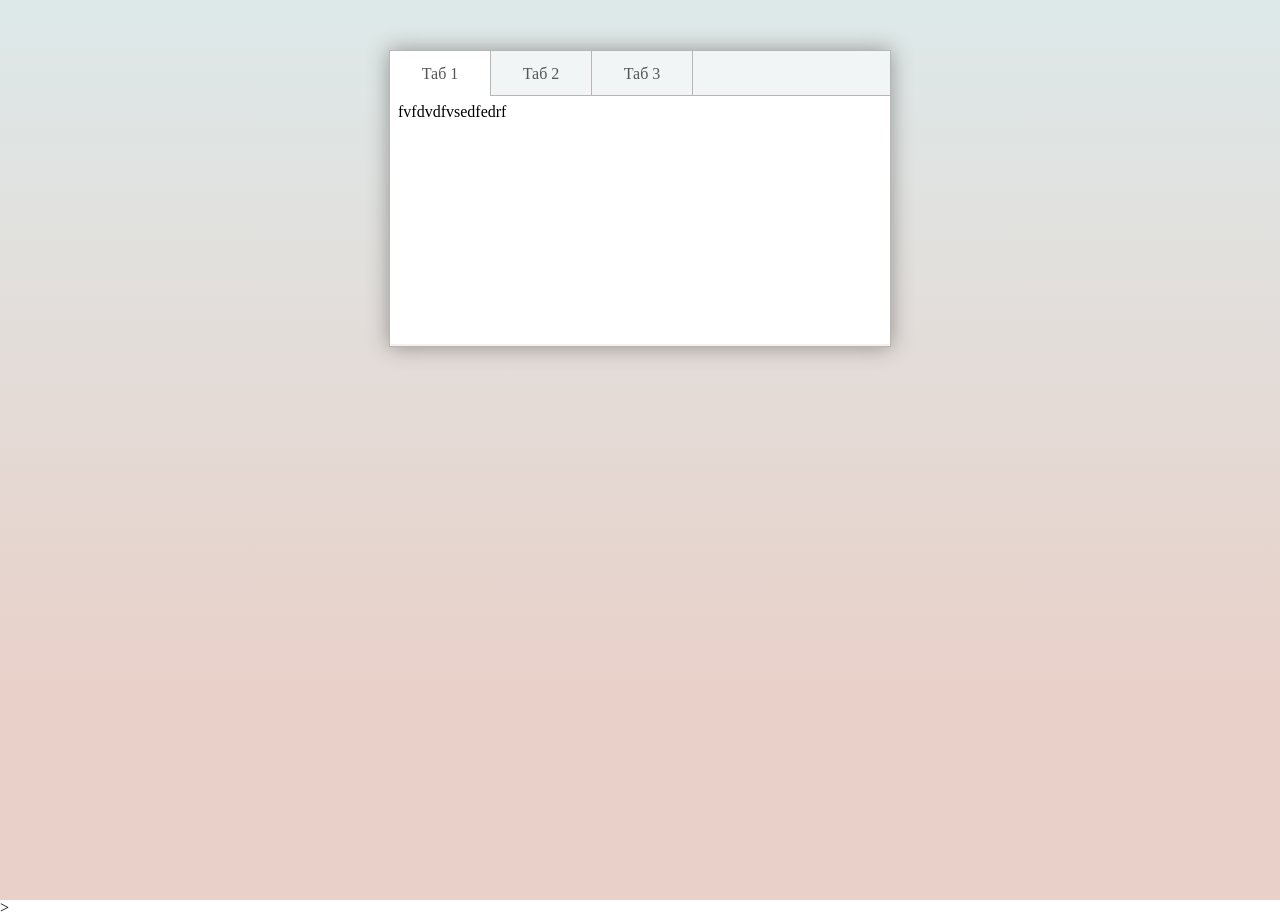
==== index.html @ b74b4cec "First push" ====
<!DOCTYPE html>
<html lang="ru">
<head>
	<meta charset="UTF-8">
	<title>Document</title>
	<link rel="stylesheet" type="text/css" href="style.css" >
	<script src="https://ajax.googleapis.com/ajax/libs/jquery/3.1.1/jquery.min.js"></script>
</head>
<body>
	<div class="wrapper">
		<div class="tabs">
			<input id="tab_1" type="radio" name="tab" checked="checked" />
			<input id="tab_2" type="radio" name="tab" />
			<input id="tab_3" type="radio" name="tab" />
			
			<label for="tab_1" id="tab_l1">Таб 1</label>
			<label for="tab_2" id="tab_l2">Таб 2</label>
			<label for="tab_3" id="tab_l3">Таб 3</label>
			<div style="clear:both"></div>
			
			<div class="text_tabs">
				<div id="tab1" class="tab">
					<span class="title"></span>
					<div class="content">
						fvfdvdfvsedfedrf
					</div>
				</div>
				<div id="tab2" class="tab">
					<span class="title"></span>
					<div class="content">
						оаимдыувлраыдуваоыдувалт
					</div>
				</div>
				<div id="tab3" class="tab">
					<span class="title"></span>
					<div class="content">
						ыорпмоьрсJhvkmnHvkh
					</div>
				</div>
			</div>
		</div>
	</div>
	<script type="text/javascript">
		$.get({
			url:'tab1.html',
			success: function(data) {
				var h1 = data.find('h1').text;
				console.log(data);
				$('#tab1 .title').html(h1);
			}
		});
	</script>>
</body>
</html>
---- style.css ----
@import url("reset.css");

.wrapper{
	background: rgb(231,169,148);
    background: linear-gradient(0deg, rgb(233, 208, 200) 21%, rgb(221, 233, 233) 100%);
    min-height: 100vh;
    width: 100%;
}
.tabs {
	position: relative;
	margin: auto;
	width: 500px;
	border: 1px solid #b9b5b5;
    /*border-radius: 10px;*/
    background: #ffffff9c;
    box-shadow: 0px 0px 20px #403d3d7a;
    top: 50px;
}
.tabs label {
	color: #555;
	cursor: pointer;
	display: block;
	float: left;
	width: 100px;
	height: 45px;
	line-height: 45px;
	position: relative;
	/*top: -1px;*/
	text-align: center;
	border: 1px;
    border-style: solid;
    border-color: #b9b5b5;
    border-left: 0;
    border-top: 0;
}

.tabs input {
	position: absolute;
	left: -9999px;
}

#tab_1:checked  ~ #tab_l1,
#tab_2:checked  ~ #tab_l2,
#tab_3:checked  ~ #tab_l3 {
	background: rgb(255, 255, 255, 1);
	top: 0;
	z-index: 3;
	/*border: 1px solid rgb(255, 255, 255, 0.61);*/
	border-bottom: 0px;
	/*border-radius: 10px 10px 0 0;*/
}
.text_tabs {
	background: rgb(255, 255, 255, 1);
	position: relative;
	z-index: 2;
	height: 232px;
	/*border-radius: 0 0 10px 10px;*/
	padding: 8px;
	border-top: 1px solid #b9b5b5;
	top: -2px;
}
.text_tabs > div {
	position: absolute;
	left: -9999px;
	top: 0;
	opacity: 0;
	-moz-transition: opacity .5s ease-in-out;
	-webkit-transition: opacity .5s ease-in-out;
	transition: opacity .5s ease-in-out;
}
#tab_1:checked ~ .text_tabs #tab1,
#tab_2:checked ~ .text_tabs #tab2,
#tab_3:checked ~ .text_tabs #tab3 {
	position: static;
	left: 0;
	opacity: 1;
}
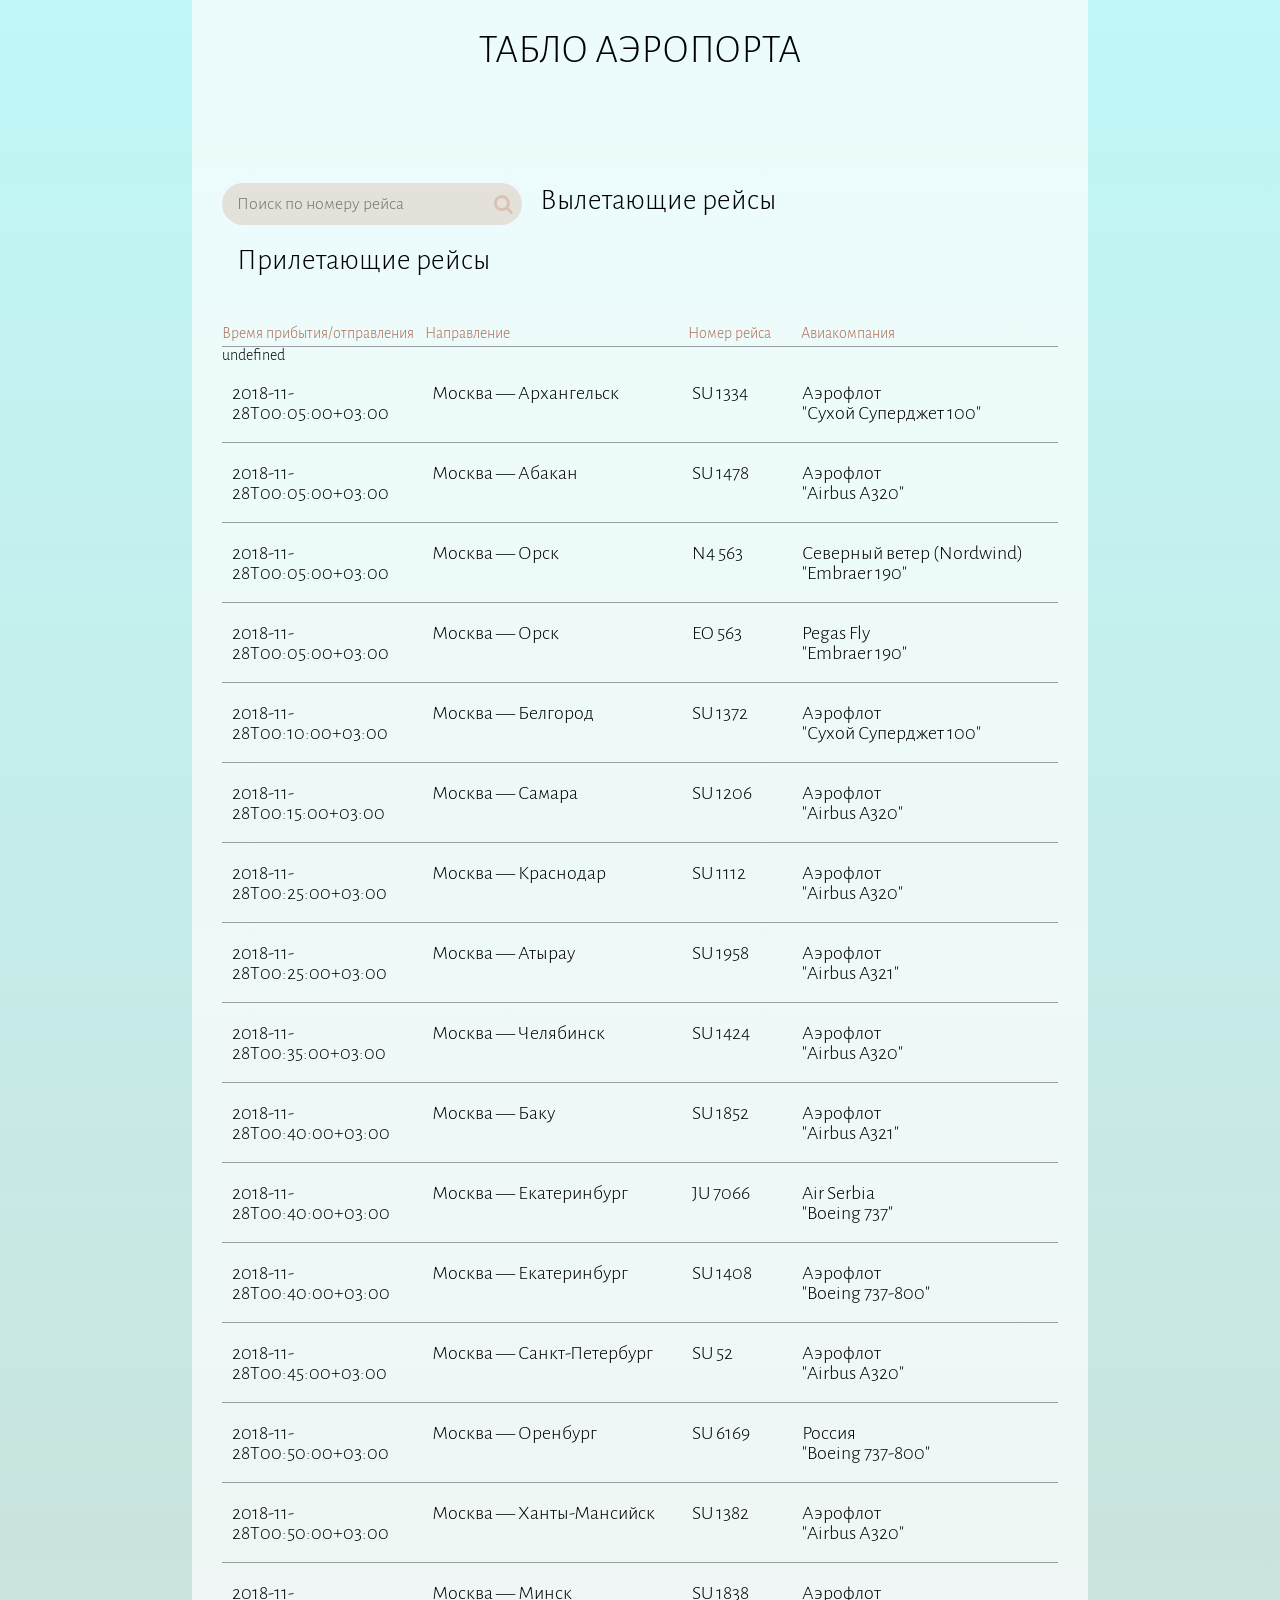
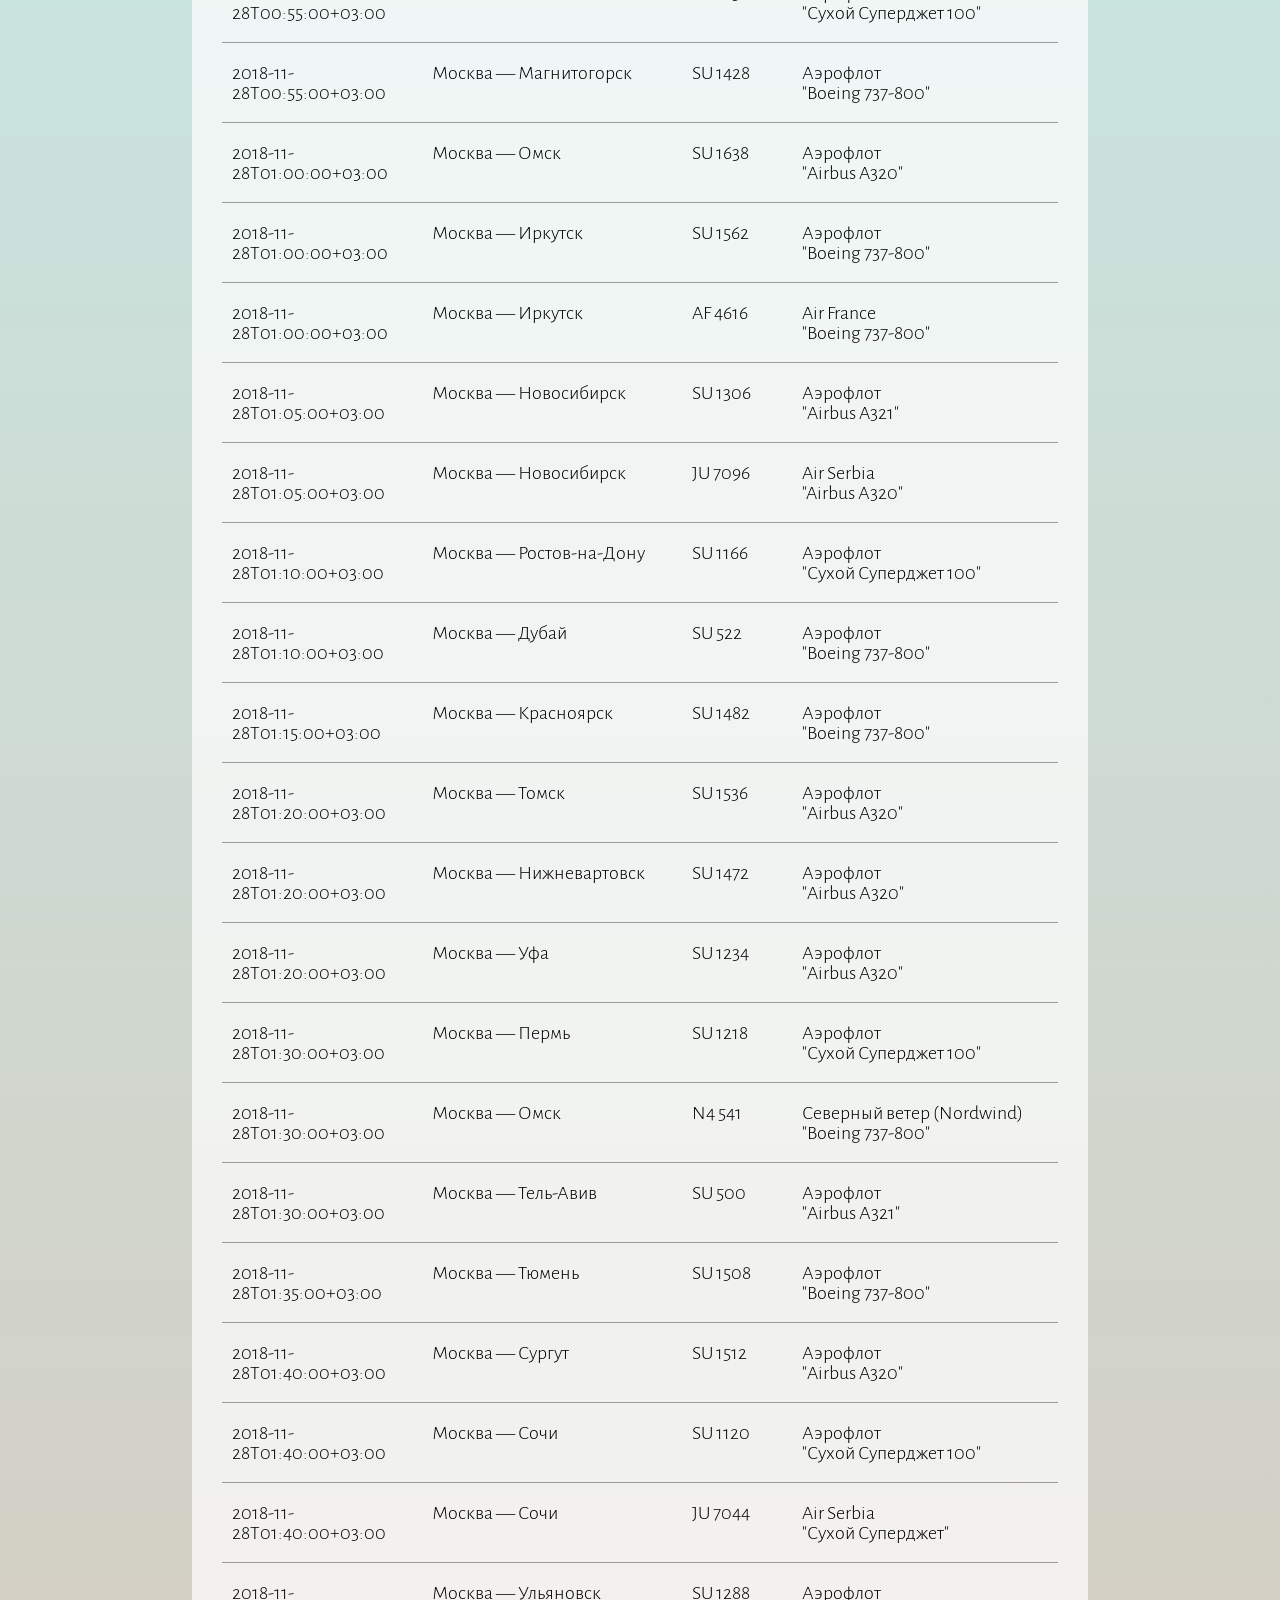
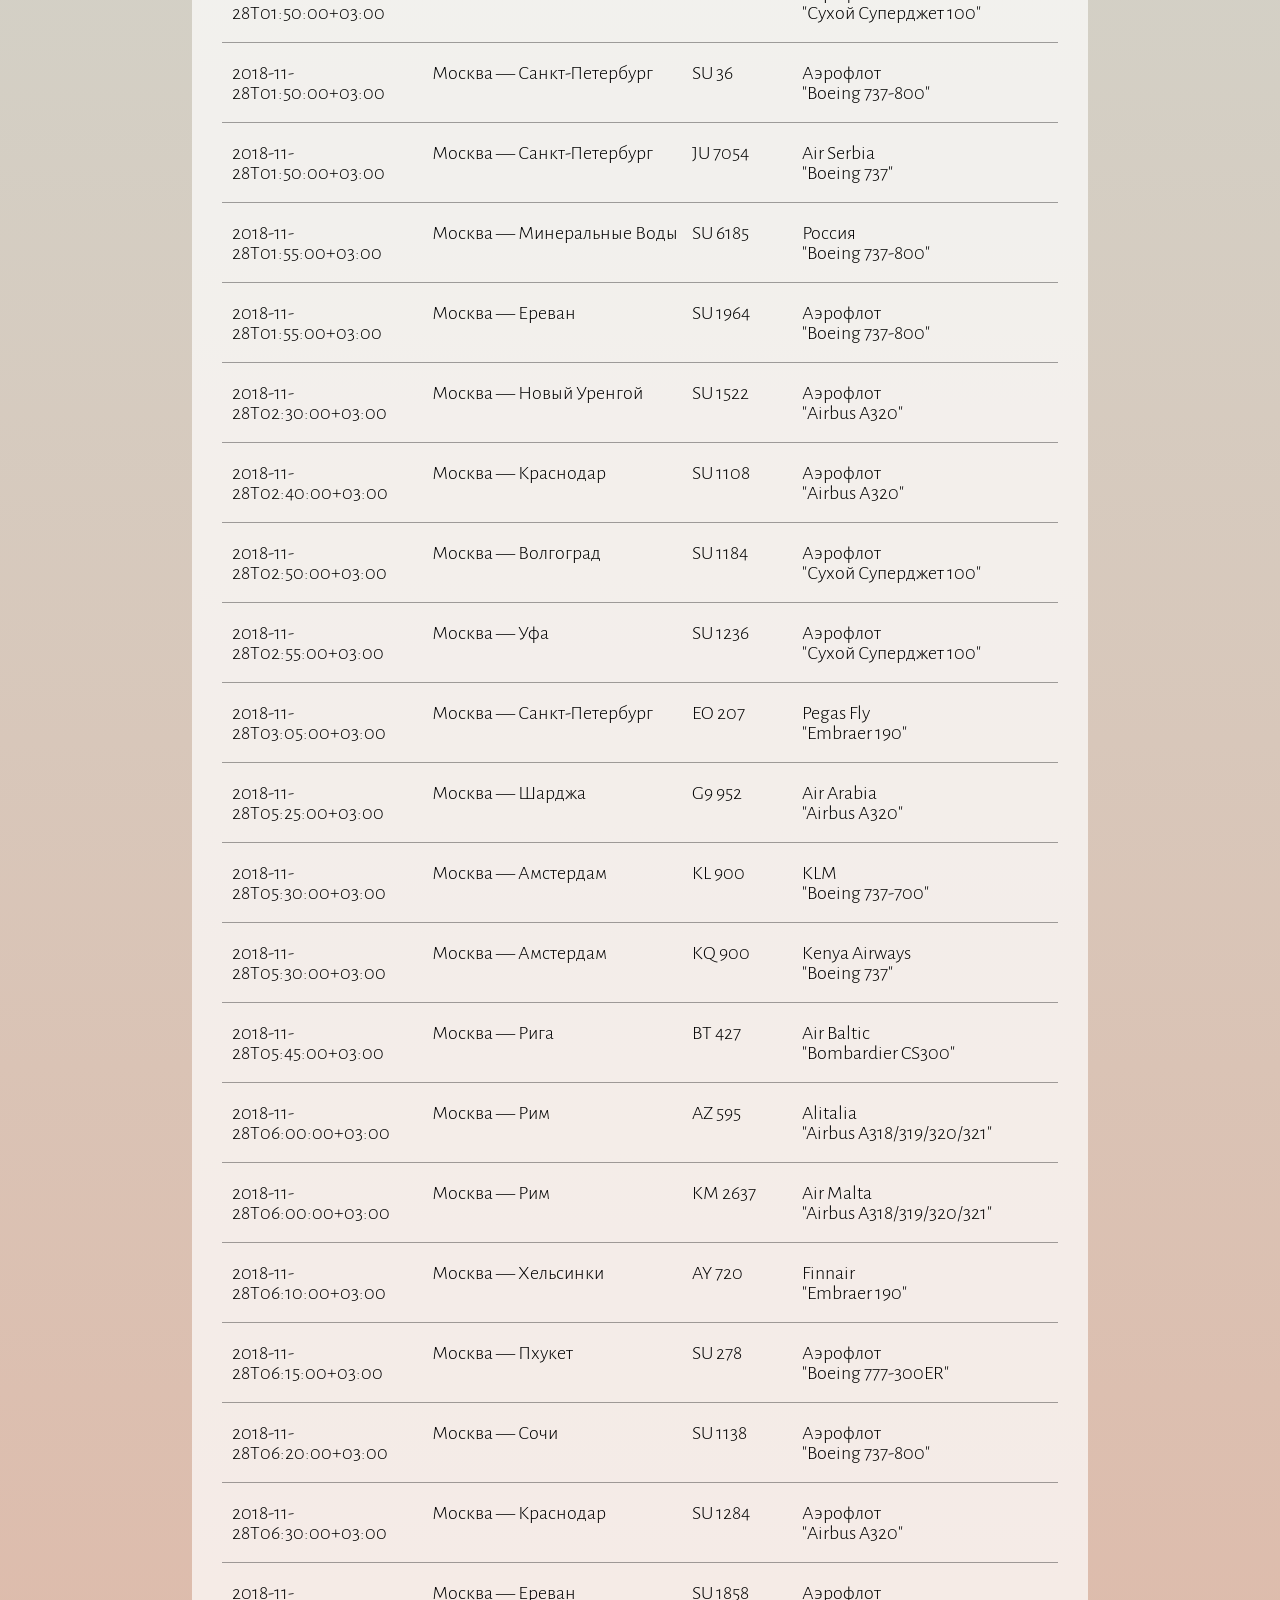
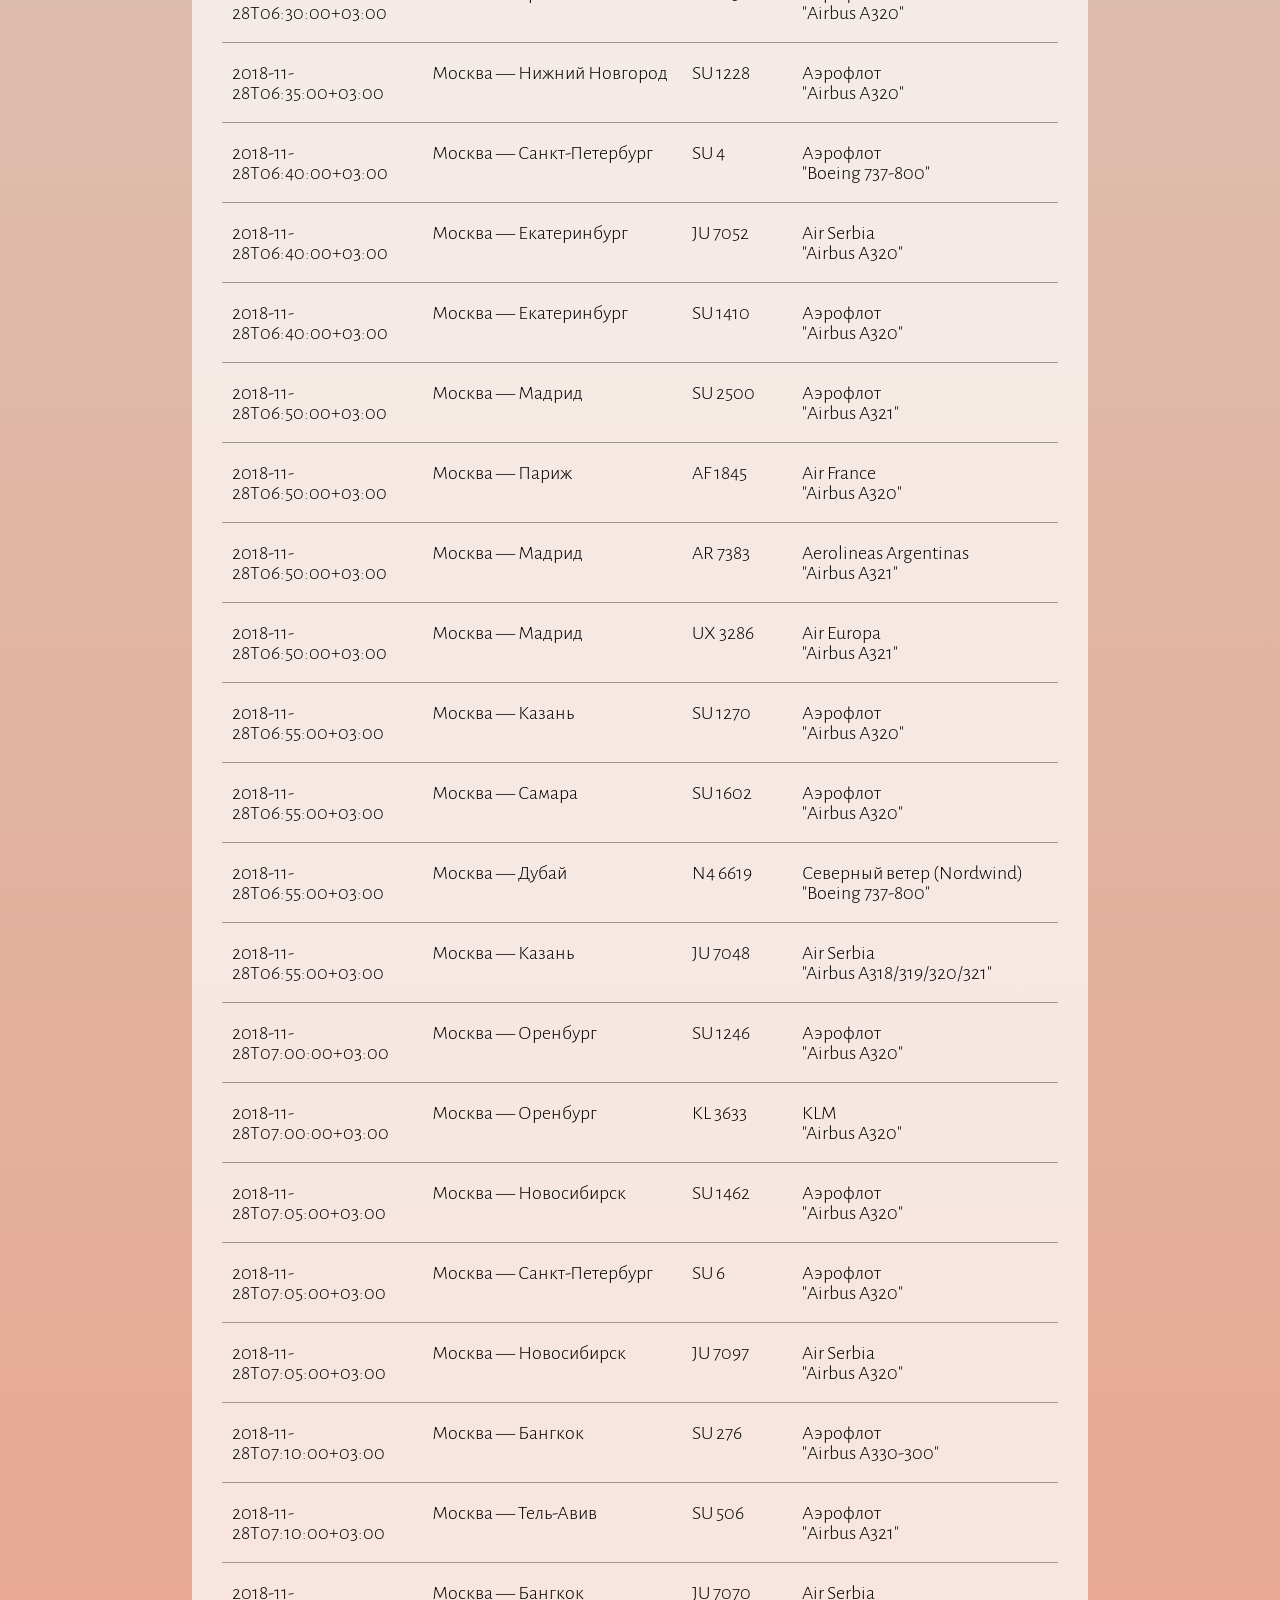
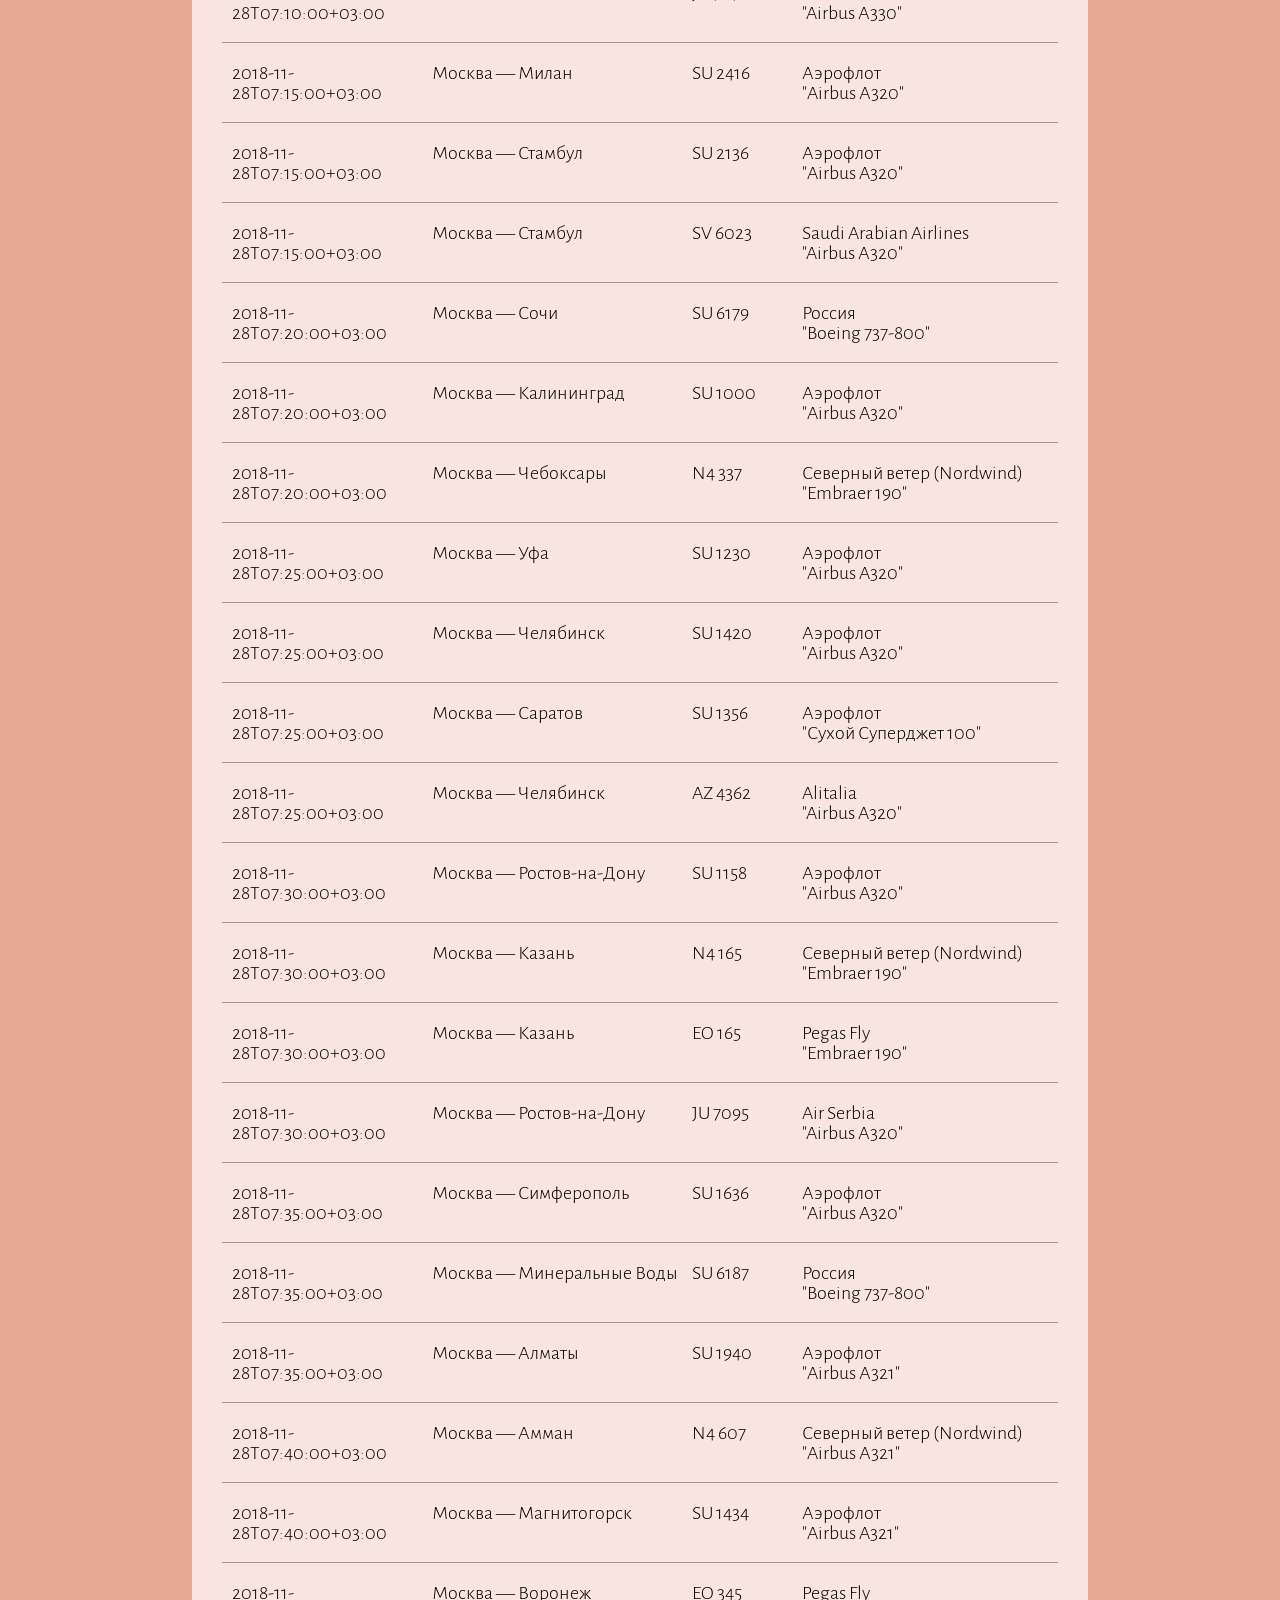
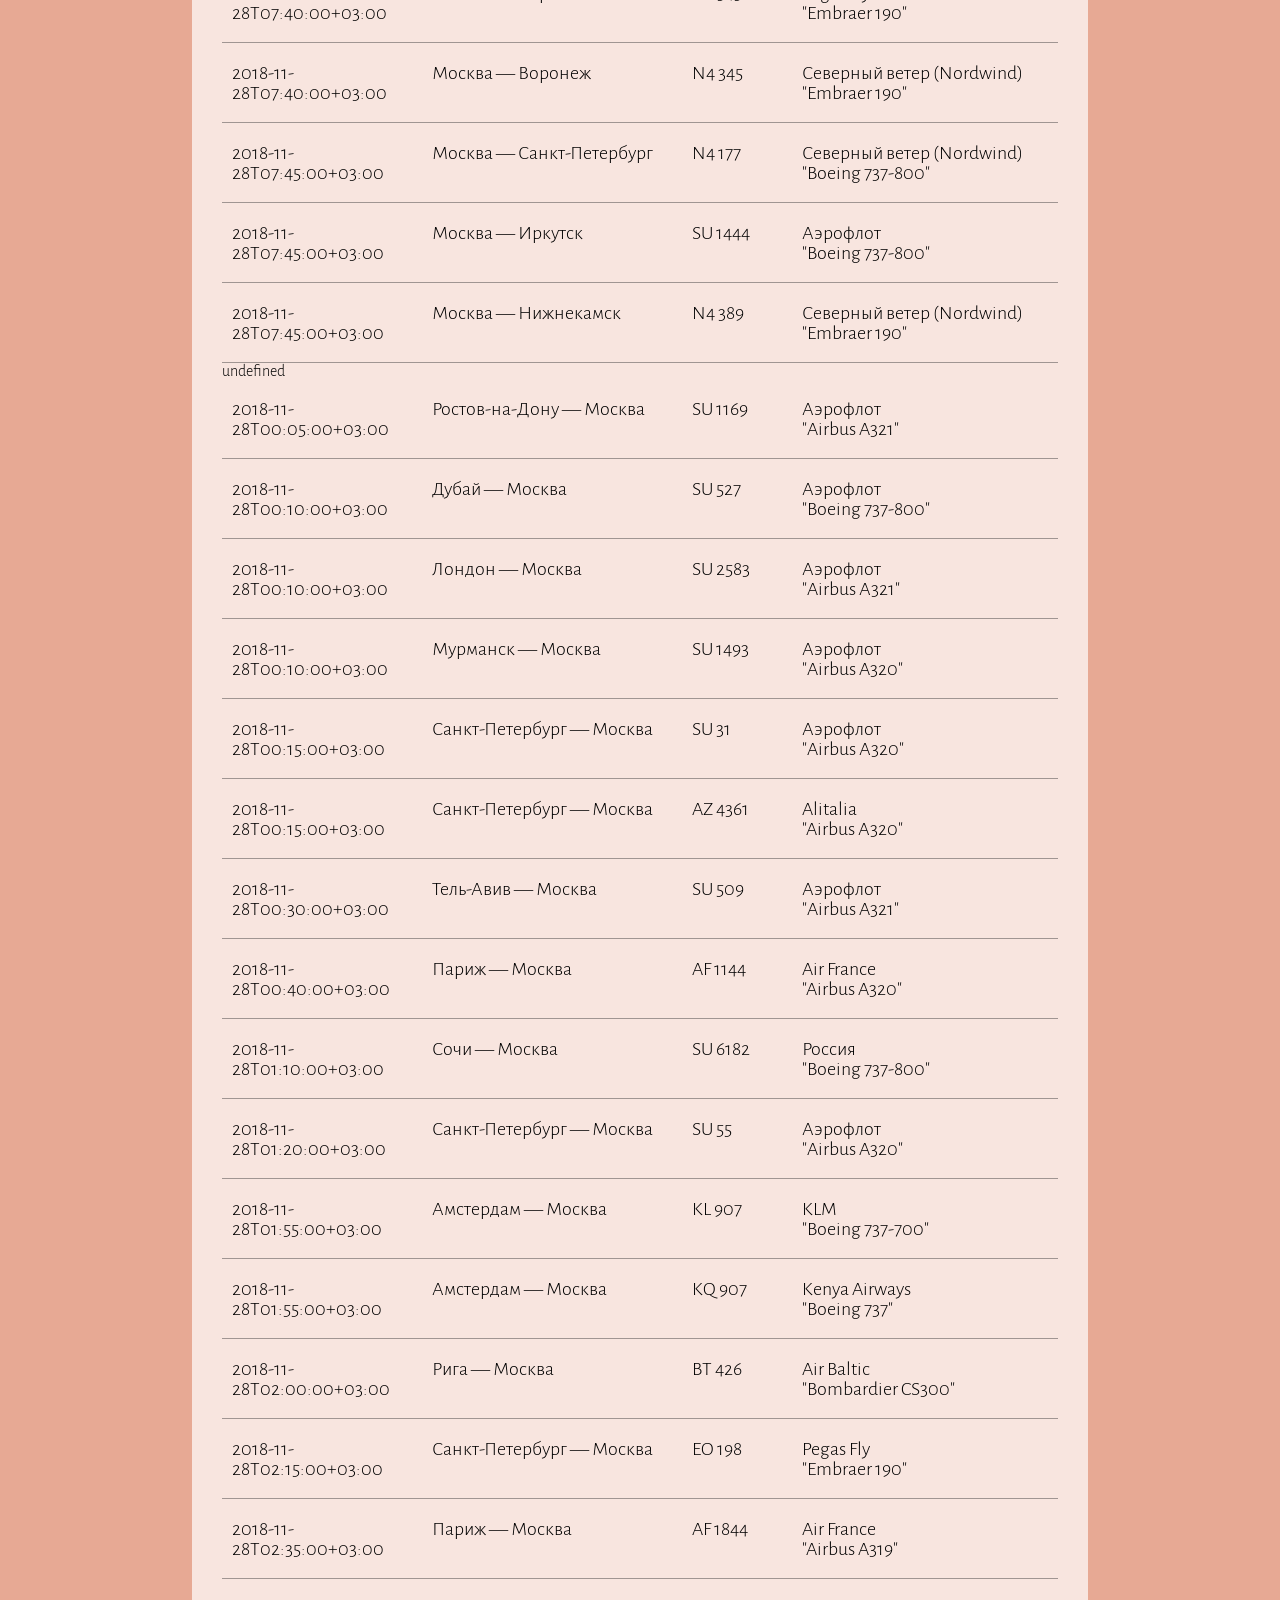
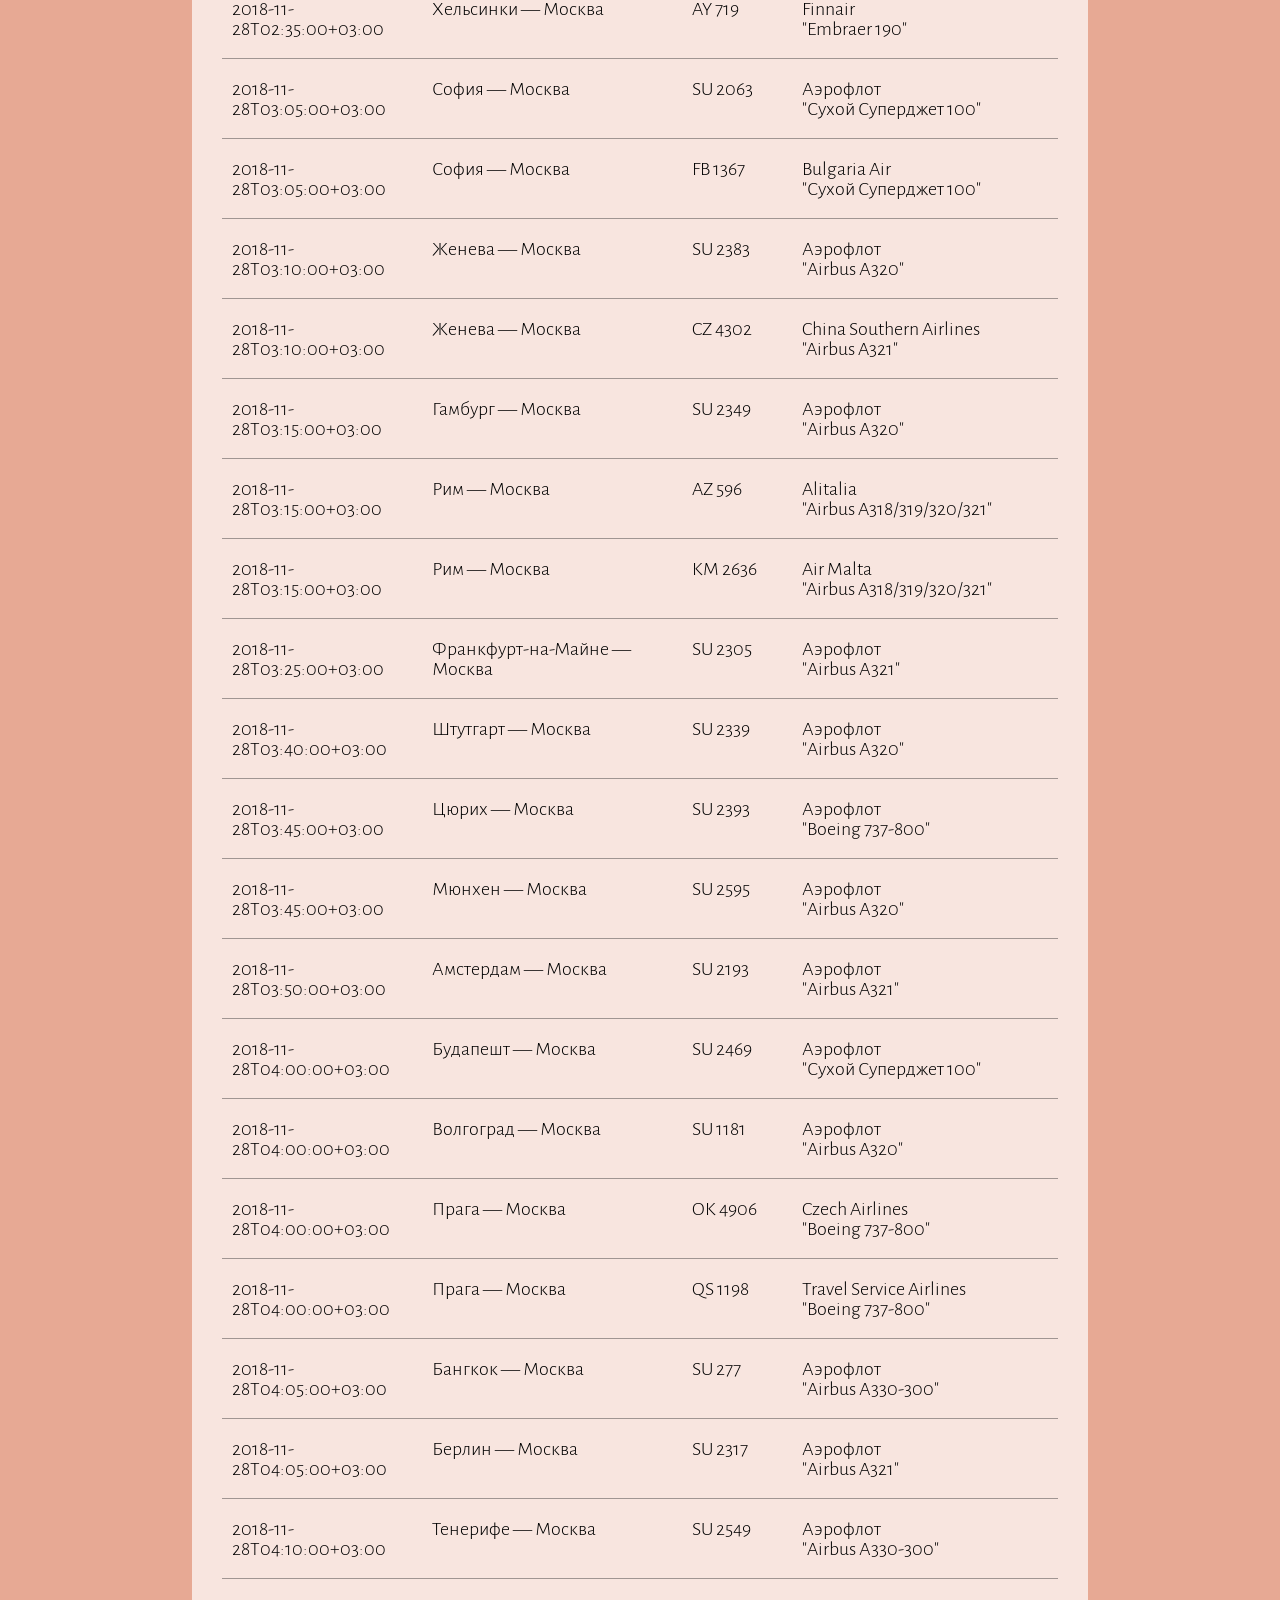
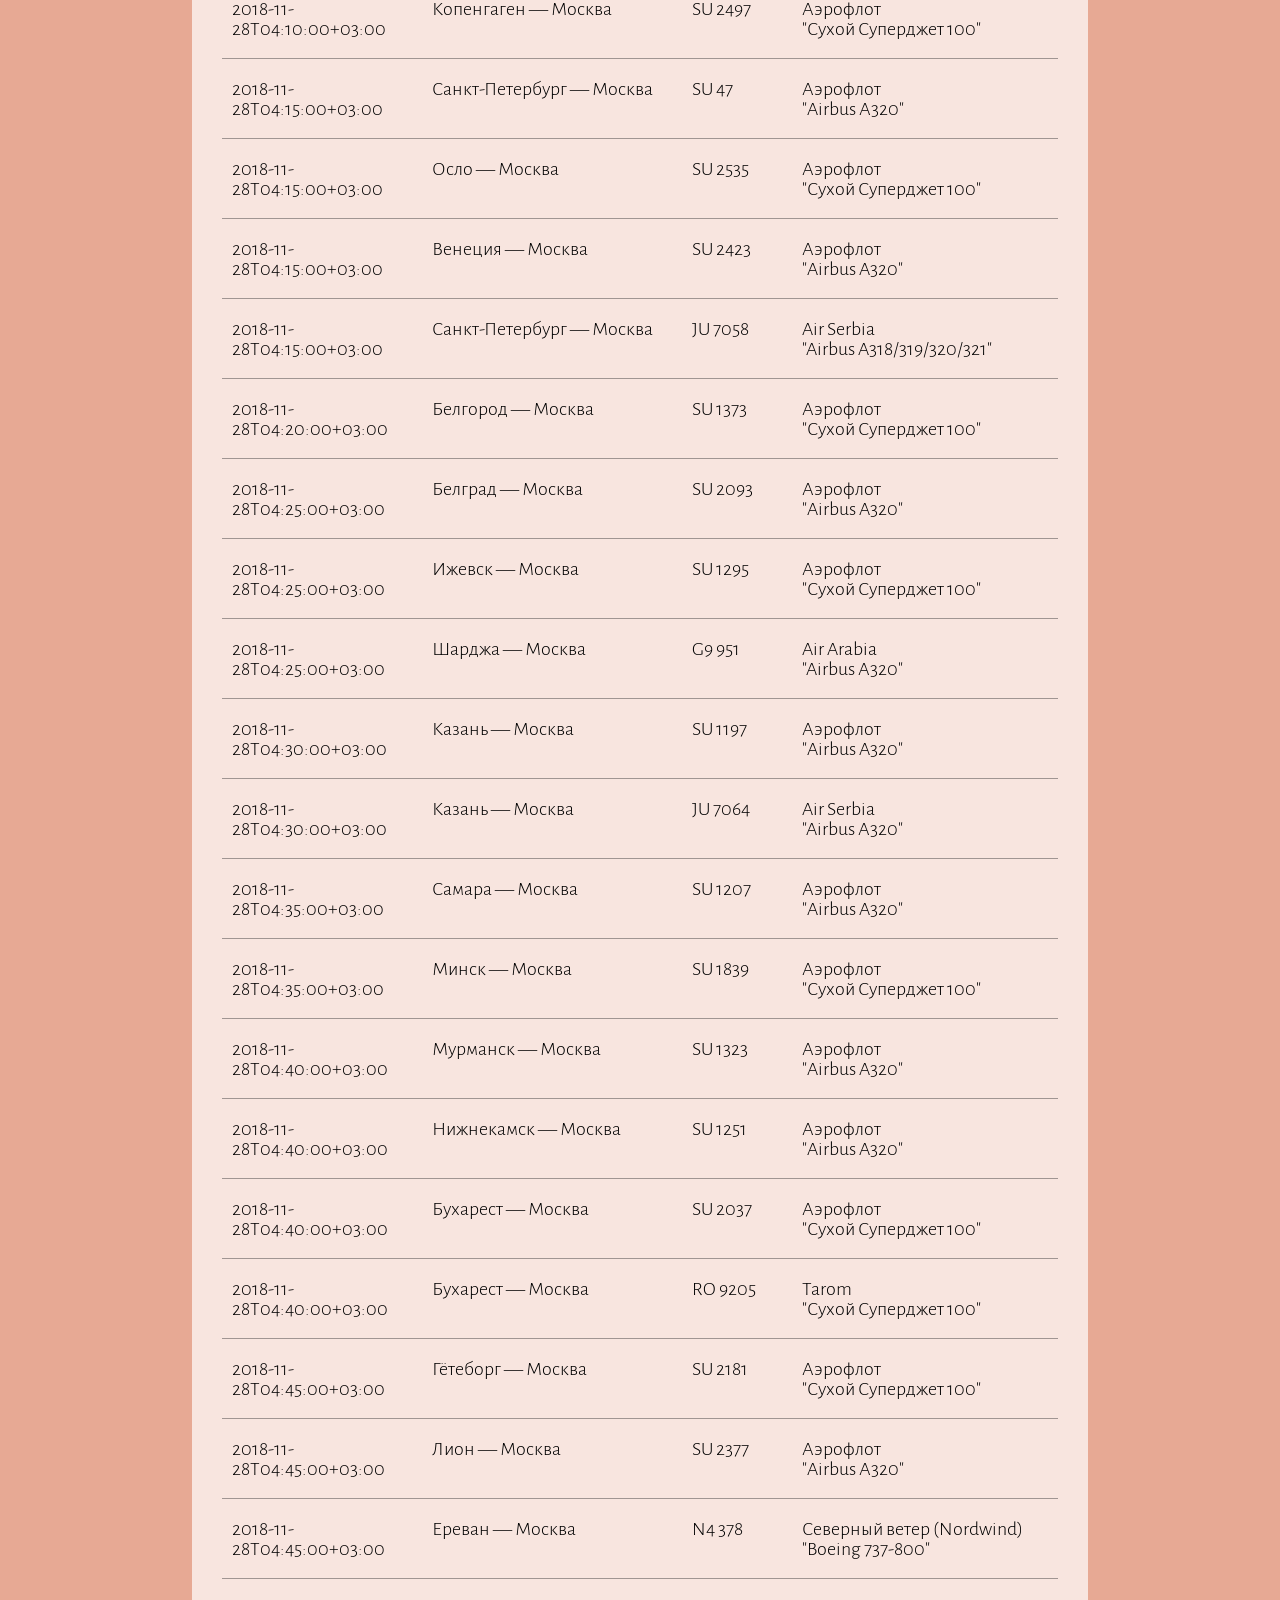
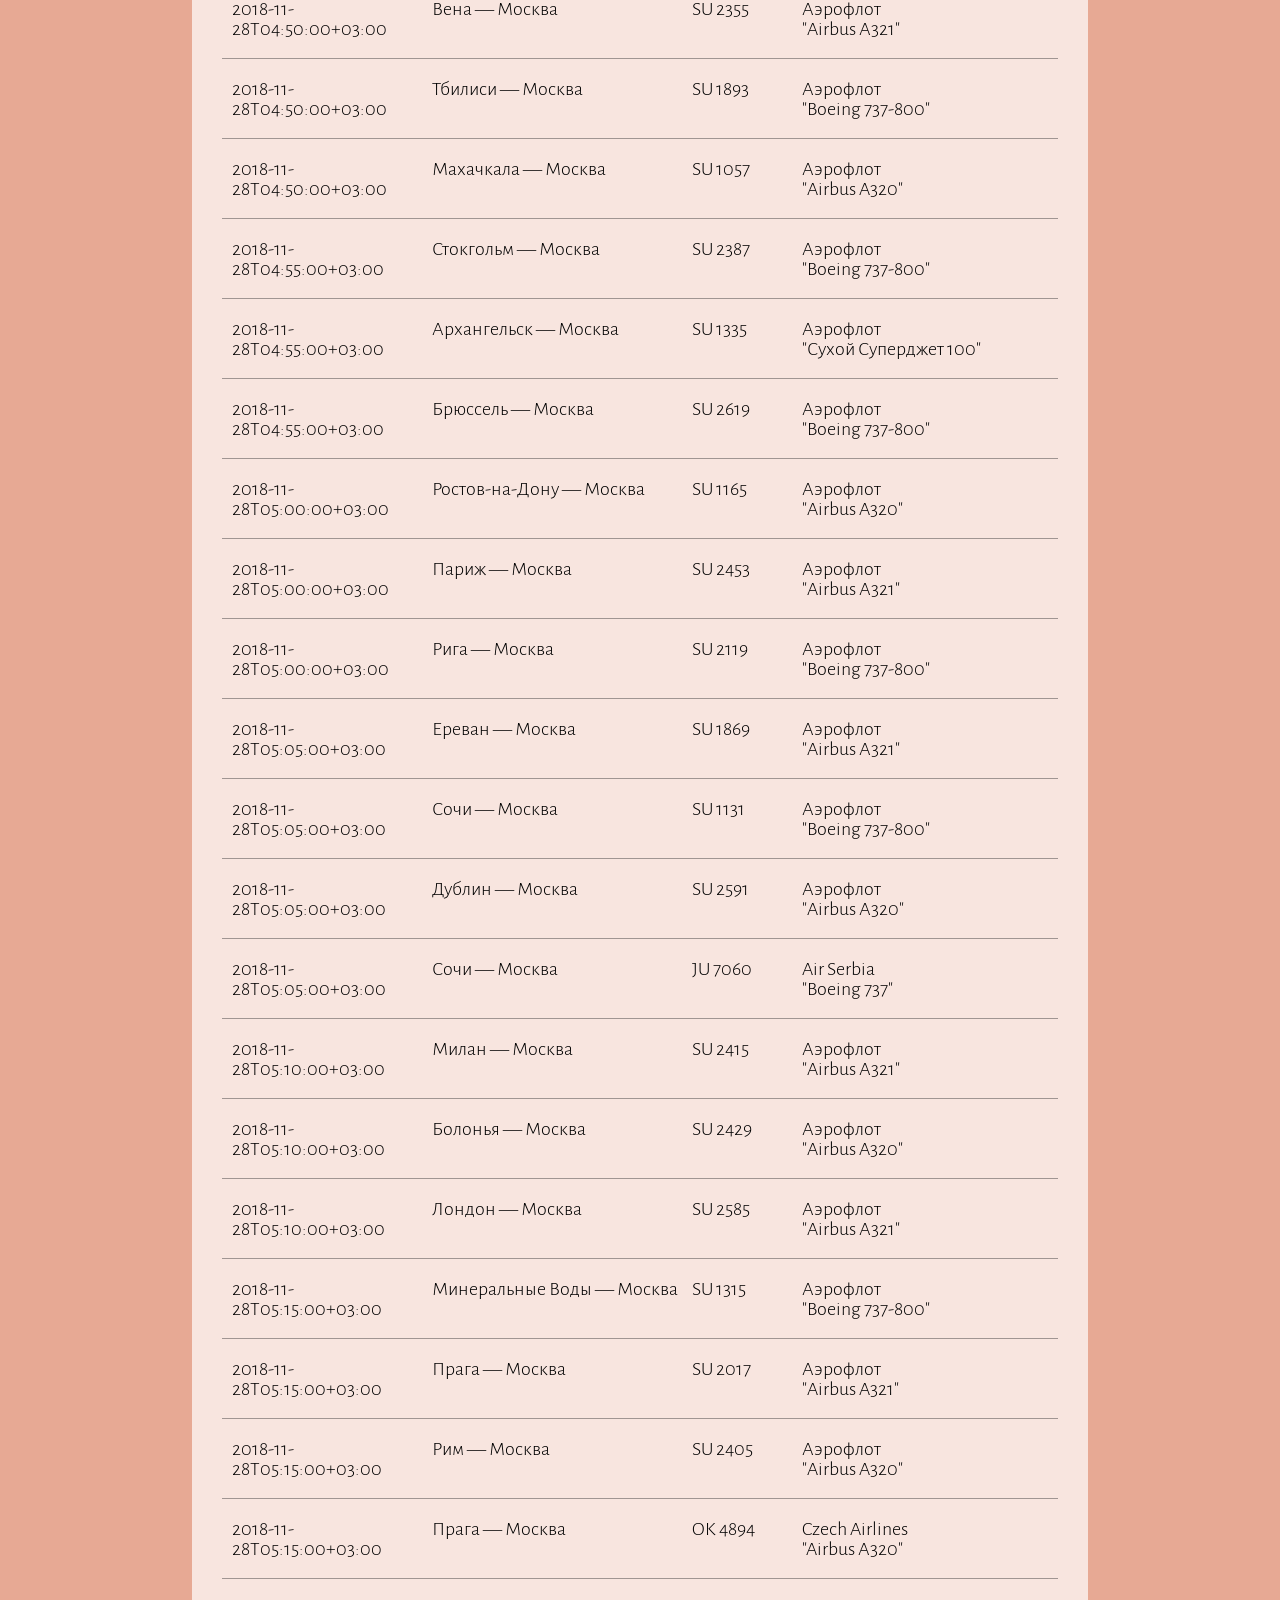
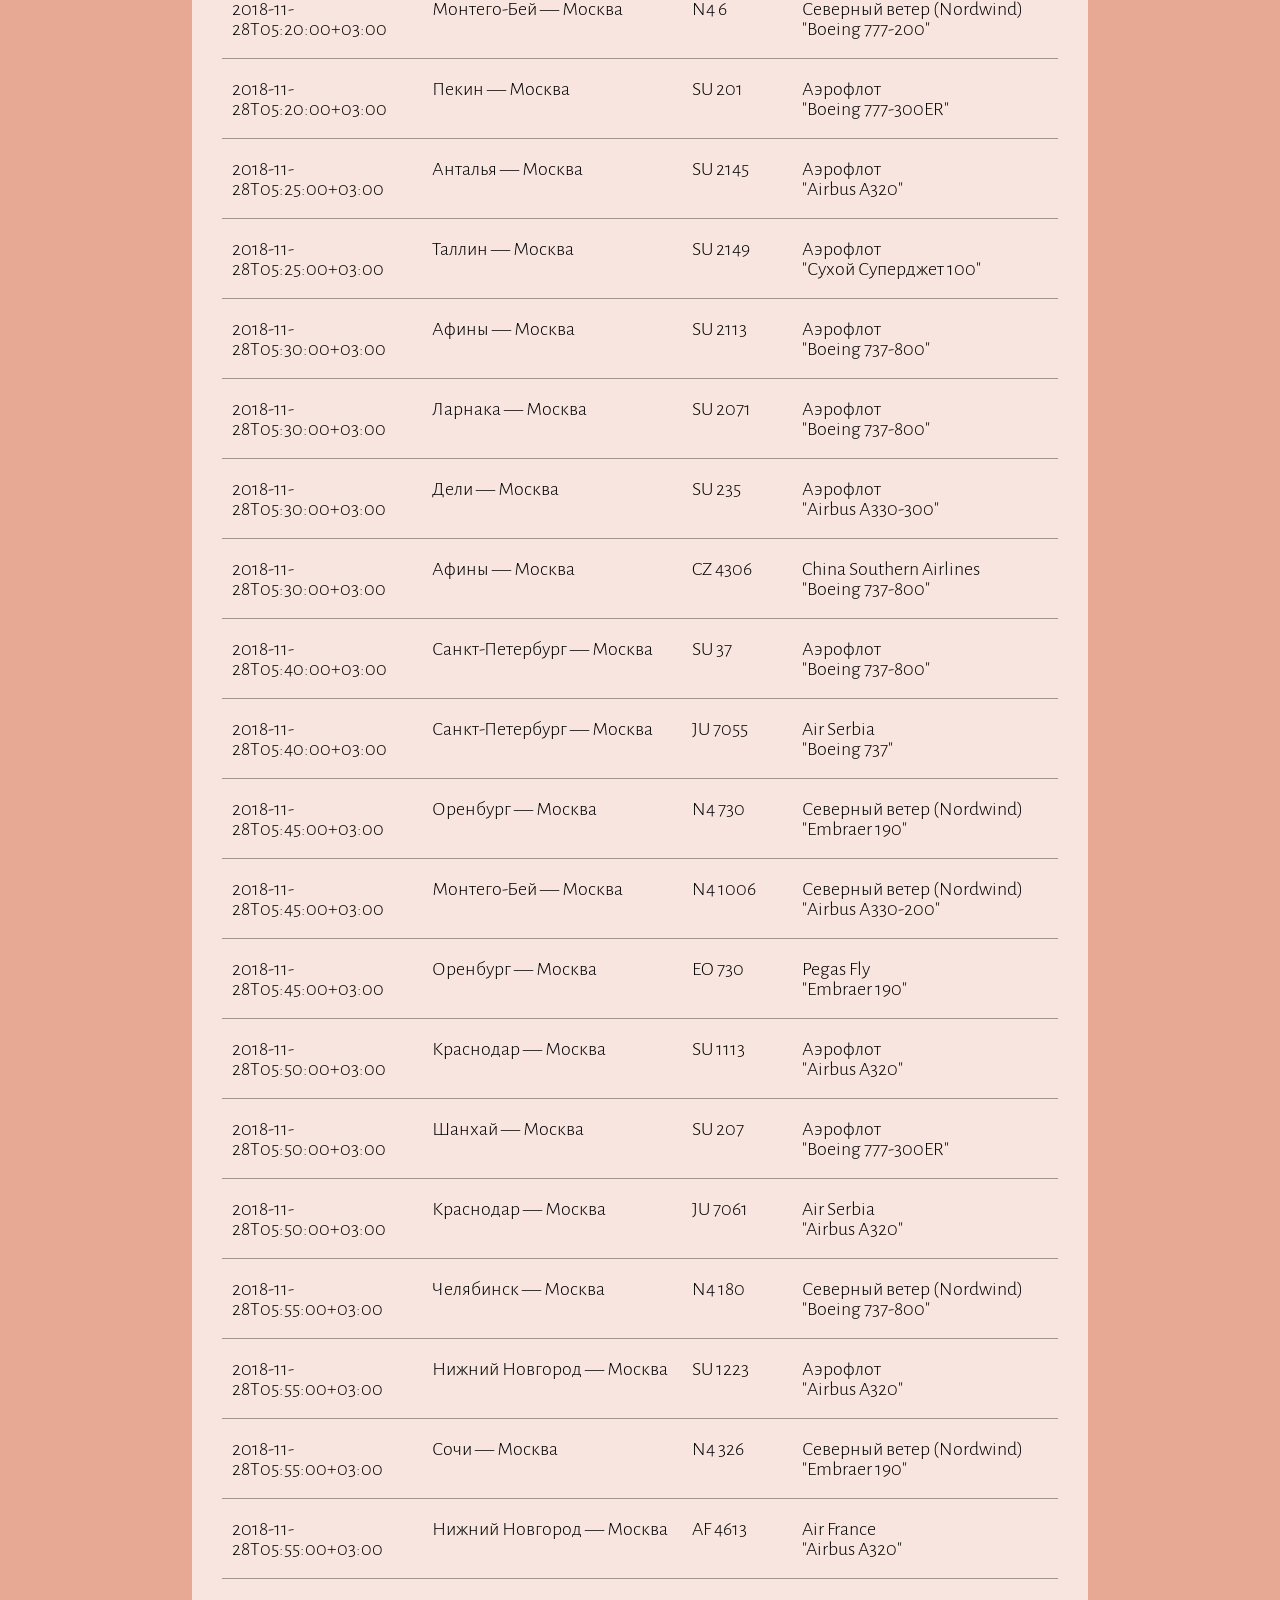
==== commit e0c5f61b: "Ver 1" ====
--- a/index.html
+++ b/index.html
@@ -1,54 +1,130 @@
-<!DOCTYPE html>
+<!DOCTYPE HTML>
 <html lang="ru">
 <head>
-	<meta charset="UTF-8">
-	<title>Document</title>
-	<link rel="stylesheet" type="text/css" href="style.css" >
-	<script src="https://ajax.googleapis.com/ajax/libs/jquery/3.1.1/jquery.min.js"></script>
+  <meta charset="utf-8" />
+  <title>Табло рейсов аэропорта</title>
+  <link rel="stylesheet" href="css/style.css" />
+  <link  rel="stylesheet" href="css/fontawesome.css" />
+  <link rel="stylesheet" href="https://maxcdn.bootstrapcdn.com/font-awesome/4.5.0/css/font-awesome.min.css">
+  <script src="https://ajax.googleapis.com/ajax/libs/jquery/3.1.1/jquery.min.js"></script>
 </head>
 <body>
 	<div class="wrapper">
-		<div class="tabs">
-			<input id="tab_1" type="radio" name="tab" checked="checked" />
-			<input id="tab_2" type="radio" name="tab" />
-			<input id="tab_3" type="radio" name="tab" />
-			
-			<label for="tab_1" id="tab_l1">Таб 1</label>
-			<label for="tab_2" id="tab_l2">Таб 2</label>
-			<label for="tab_3" id="tab_l3">Таб 3</label>
-			<div style="clear:both"></div>
-			
-			<div class="text_tabs">
-				<div id="tab1" class="tab">
-					<span class="title"></span>
-					<div class="content">
-						fvfdvdfvsedfedrf
-					</div>
-				</div>
-				<div id="tab2" class="tab">
-					<span class="title"></span>
-					<div class="content">
-						оаимдыувлраыдуваоыдувалт
-					</div>
-				</div>
-				<div id="tab3" class="tab">
-					<span class="title"></span>
-					<div class="content">
-						ыорпмоьрсJhvkmnHvkh
-					</div>
-				</div>
+		<div class="container">
+			<a href="/" class="a-h1"><h1 class="h1">Табло аэропорта</h1></a>
+		<div class="menu">
+		<div class="search">
+			<input type="text" name="search" placeholder="Поиск по номеру рейса"> 
+			<button type="submit" id="search"></button>
 			</div>
+			<a href="#" id="departure">Вылетающие рейсы</a>
+			<a href="#" id="arrival">Прилетающие рейсы</a>
+		</div>
+		<div class="header-result">
+			<div class="time">Время прибытия/отправления</div>
+			<div class="city">Направление</div>
+			<div class="number">Номер рейса</div>
+			<div class="airline-name">Авиакомпания</div>
+		</div>
+		<div id="result">
+		</div>
 		</div>
 	</div>
-	<script type="text/javascript">
-		$.get({
-			url:'tab1.html',
+	  <script type="text/javascript">
+	//данные об одном рейсе в html-верстке 
+	var PrintOneReis = function(reis, even){
+			var time;
+			if (even === 'dep') time = reis.departure;
+				else time = reis.arrival;
+			var html_str = '<div class="item">'+
+					'<div class="time">'+
+							'<time>'+ time +'</time>'+
+					'</div>'+
+					'<div class="city">'+
+							'<span class="flight-row__city-name">'+ reis.thread.title +'</span>'+
+					'</div>'+					
+					'<div class="number">'+
+								'<span>'+reis.thread.number+'</span>'+
+					'</div>'+
+					'<div class="airline-name">'+
+								'<span class="airline">' + reis.thread.carrier.title + '</span><br>'+
+								'<span class="name">"' + reis.thread.vehicle + '"</span>'+
+					'</div>'+
+				'</div>';
+				return html_str;
+		};
+		//Отображение рейсов
+		var PrintReis = function(json, even){
+			var str;
+			for (var i =0; i < json.schedule.length; i++){
+				var html_str = PrintOneReis(json.schedule[i], even);
+				str +=html_str;
+			}
+			return str;
+		}
+		var departure_json, arrival_json;
+		//первоначальный вывод вылетающих и прилетающих рейсов
+		$.ajax({
+			url:'departure.json',
 			success: function(data) {
-				var h1 = data.find('h1').text;
-				console.log(data);
-				$('#tab1 .title').html(h1);
+				var html_str = PrintReis(data, 'dep');
+				$('#result').append(html_str);
+				departure_json = data;
 			}
 		});
-	</script>>
+		$.ajax({
+			url:'arrival.json',
+			success: function(data) {
+				var html_str = PrintReis(data, 'arr');
+				$('#result').append(html_str);
+				arrival_json = data;
+			}
+		});
+		
+		//вывод вылетающих рейсов по нажатию на кнопку
+		$('#departure').click(function(){
+			var url1 = 'https://api.rasp.yandex.net/v3.0/schedule/?apikey=d9f48ede-1554-4293-8cba-392958f24c50&station=s9600213&format=json&date=2018-11-28&transport_types=plane&direction=%D0%BD%D0%B0%20%D0%9C%D0%BE%D1%81%D0%BA%D0%B2%D1%83&event=departure';
+			var url = 'departure.json';
+			$.ajax({
+				url:url,
+				success: function(data) {
+					var html_str = PrintReis(data, 'dep');
+					$('#result').html(html_str);
+				}
+			});
+		});
+		//вывод прилетающих рейсов по нажатию на кнопку
+		$('#arrival').click(function(){
+			var url1 = 'https://api.rasp.yandex.net/v3.0/schedule/?apikey=d9f48ede-1554-4293-8cba-392958f24c50&station=s9600213&format=json&date=2018-11-28&transport_types=plane&direction=%D0%BD%D0%B0%20%D0%9C%D0%BE%D1%81%D0%BA%D0%B2%D1%83&event=arrival';
+			var url = 'arrival.json';
+			$.ajax({
+				url:url,
+				success: function(data) {
+					var html_str = PrintReis(data, 'arr');
+					$('#result').html(html_str);
+				}
+			});
+		});
+		//поиск и вывод рейса по его номеру
+		$('#search').click(function(){
+			var num = $('input[name="search"]').val();
+			if (num){
+				var result = arrival_json.schedule.filter(obj => obj.thread.number == num)[0];
+				if (result){
+					$('#result').html(PrintOneReis(result, 'arr'));
+				}
+				else{
+					var result = departure_json.schedule.filter(obj => obj.thread.number == num)[0];
+					if (result){
+						$('#result').html(PrintOneReis(result, 'dep'));
+					}
+					else
+						$('#result').html('<p>Рейса по заданному номеру не найдено</p>');
+				}
+					
+				console.log(result);
+			}				
+		});
+  </script>
 </body>
 </html>
--- a/css/style.css
+++ b/css/style.css
@@ -0,0 +1,158 @@
+@import url("reset.css");
+
+@font-face{
+
+font-family: 'AlegreyaSans-Light';
+src: url('../fonts/AlegreyaSans-Light.ttf') format('truetype');
+font-weight: normal;
+font-style: normal;
+
+}
+html{
+	font-family: AlegreyaSans-Light;
+}
+body{
+	font-family: AlegreyaSans-Light;
+}
+.wrapper{
+	width: 100%;
+	min-height: 100vh;
+	background: rgb(231,169,148);
+	background: linear-gradient(0deg, rgba(231,169,148,1) 61%, rgba(192,247,247,1) 100%);
+}
+.container{
+	width: 70%;
+	min-height: 100vh;
+	margin: 0 auto;
+    background-color: #ffffffb3;
+    /*opacity: 0.7;*/
+	padding: 30px;
+}
+.a-h1{
+	text-decoration: none;
+	color: #000;
+}
+.h1{
+	text-align: center;
+	font-size: 40px;
+	text-transform: uppercase;
+}
+.menu{
+	margin-top: 100px;
+}
+
+* {box-sizing: border-box;}
+.search {
+  width: 300px;
+  position: relative;
+  display: inline-block;
+}
+input, button {
+  border: none;
+  outline: none;
+  border-radius: 3px;
+}
+input {
+  width: 100%;
+  height: 42px;
+  background: rgba(219,193,178,0.46);
+  padding-left: 15px;
+  border-radius: 50px;
+  font-family: AlegreyaSans-Light;
+  font-size: 18px;
+  padding-right: 40px;
+}
+button {
+  height: 26px;
+  width: 26px;
+  position: absolute;
+  top: 8px;
+  right: 8px;
+  background: #b0695d00;
+  cursor: pointer;
+}
+button:before {
+  content: "\f002";
+  font-family: FontAwesome;
+  color: rgba(219,193,178,1);
+  font-size: 20px;
+}
+.menu a{
+	font-size: 30px;
+    margin: 15px;
+    display: inline-block;
+    text-decoration: none;
+	position: relative;
+	color: #000;
+}
+
+.menu a:before {
+    display: block;
+    position: absolute;
+    content: "";
+    height: 2px;
+    width: 0;
+    background: #c18069;
+    transition: width 0.3s ease-in-out, left 0.3s ease-in-out;
+    left: 50%;
+    bottom: 0;
+}
+.menu a:after {
+    display: block;
+    position: absolute;
+    content: "";
+    height: 2px;
+    width: 0;
+    background-color: #c18069;
+    transition: width 0.3s ease-in-out;
+    left: 50%;
+    bottom: 0;
+}
+.menu a:hover:before {
+    width: 50%;
+    left: 0;
+}
+.menu a:hover:after {
+    width: 50%;
+}
+#result{
+	transition: 1s;
+}
+.item div{
+	display: inline-block;
+}
+.item{
+	height: 80px;
+    font-size: 20px;
+    border-bottom: 1px solid #403d3d7a;
+    display: flex;
+	display: -webkit-flex; 
+    padding: 20px 10px;
+}
+.item:hover{
+	box-shadow: 2px 2px 5px #403d3d7a;
+	background: #ffffff94;
+}
+.header-result{
+	margin-top: 30px;
+	border-bottom: 1px solid #403d3d7a;
+}
+.header-result div{
+	display: inline-block;
+	color: #ad6e58;
+	padding: 5px 0;
+}
+.time{
+	width: 200px;
+}
+.city{
+	width: 260px;
+}
+.number{
+	width: 110px;
+}
+#result p{
+	text-align: center;
+    font-size: 20px;
+    margin: 30px;
+}
